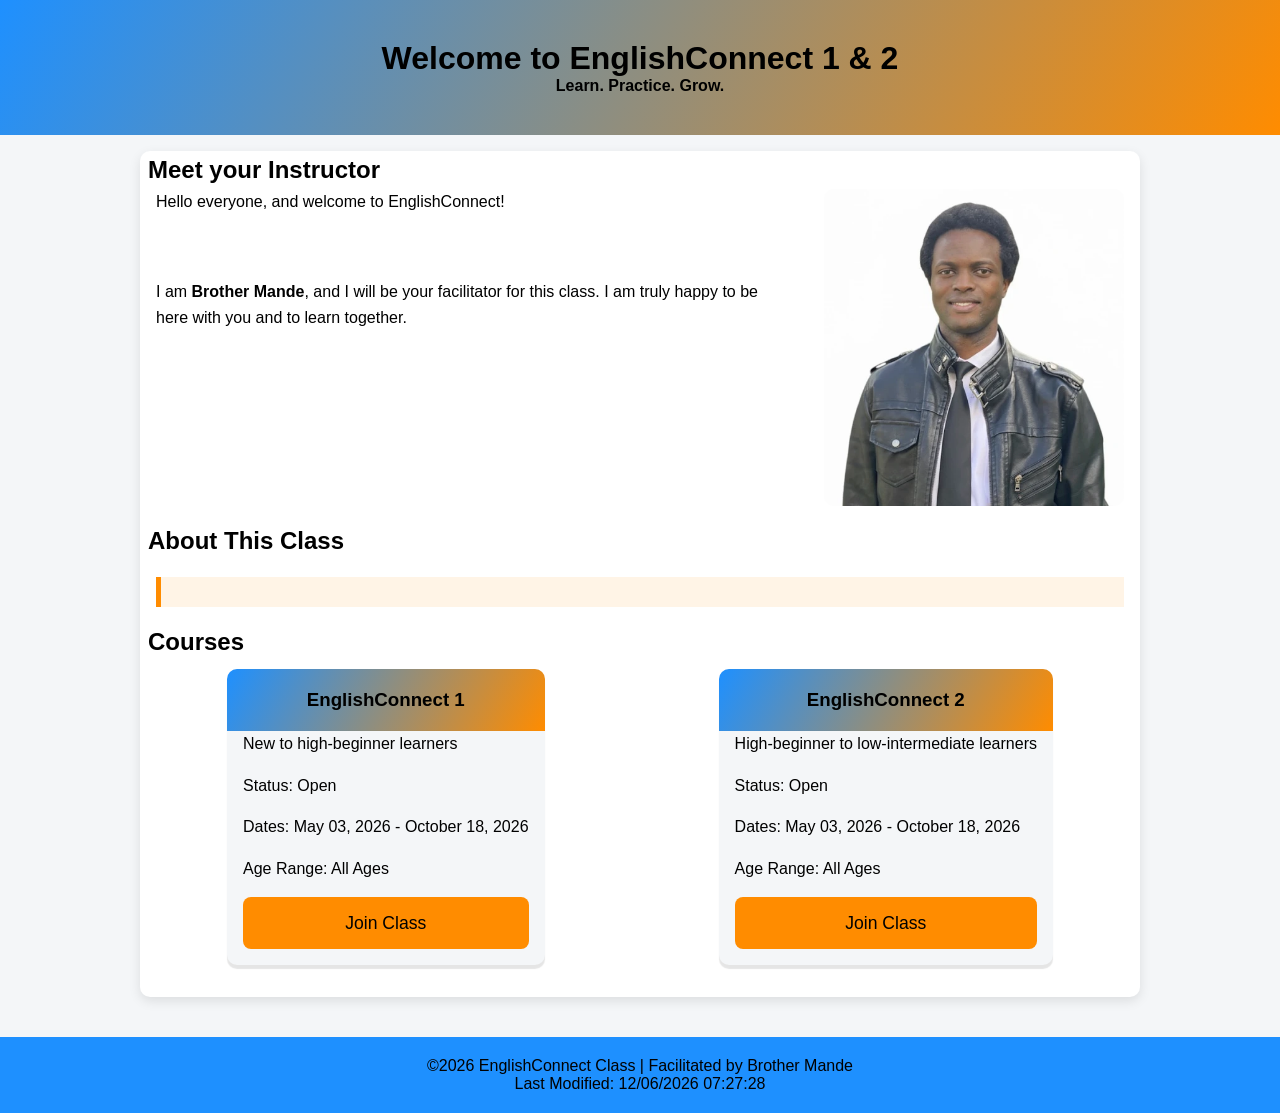
==== index.html @ 0fdedb7d "englishConnect" ====
<!DOCTYPE html>
<html lang="en">
<head>
    <meta charset="UTF-8">
    <meta name="viewport" content="width=device-width, initial-scale=1.0">
    <title>EnglishConnect 1 & 2</title>
    <meta name="author" content="Celeste M. mande">
    <meta name="description" content="Welcome to EnglishConnect 1 & 2 - A program designed to elevate your English speaking skills, vocabulary, and grammar.">
    <link rel="stylesheet" href="styles/english.css">
    <script src="scripts/english.js" defer></script>
    <script type="module" src="scripts/courses.js"></script>
    <script src="scripts/get_dates.js" defer></script>
</head>
<body>
    <header>
        <h1>Welcome to EnglishConnect 1 & 2</h1>
        <p>Learn. Practice. Grow.</p>
    </header>
    <main>
        <h2>Meet your Instructor</h2>

        <section class="introduction">
            <p class="hello">Hello everyone, and welcome to EnglishConnect!</p>

            <p class="mande">I am <strong>Brother Mande</strong>, and I will be your facilitator for this class. I am truly happy to be here with you and to learn together.</p>

            <div id="intro" class="intro">

            </div>

            <div id="languages" class="languages">

            </div>
            
            <div class="profile">
                <img src="images/celeste.webp" alt="Brother Mande">
            </div>
            
        </section>
        
        <section class="about-class">
            <h2>About This Class</h2>

            <div id="purpose">

            </div>
            
            <div id="goals">

            </div>
            

            <div id="highlight" class="highlight">

            </div>
        </section>

        <h2>Courses</h2>
        <section id="courses" class="courses">
            
        </section>

        <!-- <section class="registration">
            <h2>Register for the Class</h2>
            <p>To join this class, please complete the registration form. This will help us understand your level and prepare the best learning experience for you.</p>

            <a href="https://quickreg.churchofjesuschrist.org/join-now/group/361fde5d-fd42-f111-88b4-7c1e5268cfaf" target="_blank" class="button">Join EnglishConnect 1</a>
            <a href="https://quickreg.churchofjesuschrist.org/join-now/group/e6c22bc2-fe42-f111-88b5-000d3a14830b" target="_blank" class="button">Join EnglishConnect 2</a>
        </section> -->
        
    </main>
    <footer>
        <p>&copy;<span id="current-year"></span> EnglishConnect Class | Facilitated by Brother Mande</p>
        <p><span id="last-modified"></span></p>
    </footer>
</body>
</html>
---- styles/english.css ----
* {
    margin: 0;
    padding: 0;
    box-sizing: border-box;
}

:root {
    --background-color: #f4f6f8;
    --text-color: #333;
    --header-title-background: linear-gradient(120deg, #1e90ff, #ff8c00);
    --white-color: white;
    --black-color: #000000;
    --blue-header-footer-color: #1e90ff;
    --highlight-background: #fff4e6;
    --orange-background: #ff8c00;

    --left-border: 5px solid #ff8c00;

    --center-text-align: center;
    --none-text-decoration: none;
    --two-Half-font-size: 2.5rem;

    --ten-border-radius: 10px;

    --inline-display: inline-block;

    --one_padding: 1rem;
    --one_gap: 1rem;
    --flex-display: flex;
    --cursor-pointer: pointer;
    --grid-display: grid;

    --eight_border_radius: 8px;
    --one_margin: 1rem;

    --list-style: none;
    --four-padding: .4rem;
    --text-decoration-none: none;
    --align-items: center;
    --display-block: block;
    --display-none: none;
    --left-margin: .5rem;

    --column-flex-direction: column;
    --row-direction: row;
    --none-list-style: none;
    --four-padding: .4rem;
    --text-decoration-none: none;
    --center-align-items: center;
    --display-block: block;
    --display-none: none;

    --justify-content-around: space-around;
    --justify-content-between: space-between;
}

body {
    background-color: var(--background-color);
    font-family: 'Segoe UI', Tahoma, Geneva, Verdana, sans-serif;
    /* line-height: 1.6; */
    /* color: var(--text-color); */
}

header {
    background: var(--header-title-background);
    color: var(--black-color);
    padding: 40px 20px;
    text-align: var(--center-text-align);

    h1 {
        margin: 0;
        /* font-size: 2.5rem; */
    }

    p {
        font-weight: bold;
    }
}

main {
    margin: 1rem;
    background-color: var(--white-color);
    line-height: 1.6;
    border-radius: var(--ten-border-radius);
    box-shadow: 0 4px 12px rgba(0, 0, 0, 0.1);

    h2 {
        margin-left: .5rem;
        color: var(--black-color);

    }

    p,
    div {
        margin: 0 1rem 1rem;
    }

    .profile {
        display: var(--flex-display);
        justify-content: center;

        img {
            width: 300px;
            height: auto;
            border-radius: var(--ten-border-radius);
        }
    }

    .highlight {
        background-color: var(--highlight-background);
        padding: 15px;
        border-left: 5px solid #ff8c00;
        /* margin: 20px 0; */
    }

    .courses {
        display: var(--flex-display);
        flex-direction: var(--row-direction);
        /* justify-self: center; */
        column-gap: 1rem;
        margin: .5rem;
        /* margin-bottom: 1rem; */

        .course-card {
            /* display: var(--flex-display); */
            /* flex-direction: var(--row-direction); */
            background-color: var(--background-color);
            color: var(--black-color);
            border-radius: var(--ten-border-radius);
            box-shadow: 0 4px 1px rgba(0, 0, 0, 0.1);
            overflow: hidden;
            margin-bottom: 2rem;

            h3 {
                background: var(--header-title-background);
                color: var(--black-color);
                text-align: var(--center-align-items);
                padding: 1rem;
                margin: 0;

            }

            a {
                /* color: var(--text-color); */
                color: var(--black-color);
                font-size: 1.1rem;
                text-decoration: var(--none-text-decoration);
                /* display: var(--flex-display); */
                /* justify-self: center; */


                /* width: 100%; */
            }

            .register-link {
                /* background-color: green; */
                text-align: center;
                background-color: var(--orange-background);
                padding: 12px 22px;
                border-radius: 8px;
                /* transition: 0.3s; */
            }
            
        }
    }
}

footer {

    text-align: center;
    padding: 20px;
    margin-top: 40px;
    background-color: var(--blue-header-footer-color);
    /* background: #1e90ff; */
    color: var(--black-color);
    /* font-weight: bold; */
}

@media only screen and (min-width:38rem) {
    main {
        width: 100%;
        max-width: 1000px;
        margin: 0 auto;
        margin-top: 1rem;

        .introduction {
            /* background-color: red; */
            display: var(--grid-display);
            grid-template-areas:
                "hello picture"
                "name picture"
                "introduction picture"
                "languages picture"
            ;

            .hello {
                grid-area: hello;
            }

            .mande {
                grid-area: name;
            }

            .intro {
                grid-area: introduction;
            }

            .languages {
                grid-area: languages;
            }

            .profile {
                grid-area: picture;
            }
        }

        .courses {
            /* background-color: red; */
            display: var(--flex-display);
            justify-content: var(--justify-content-around);
        }
        .course-card {
            .register-link {
                transition: 0.3s;
            }
            .register-link:hover {
                background-color: #e67600;
            }
        }
        
    }
}
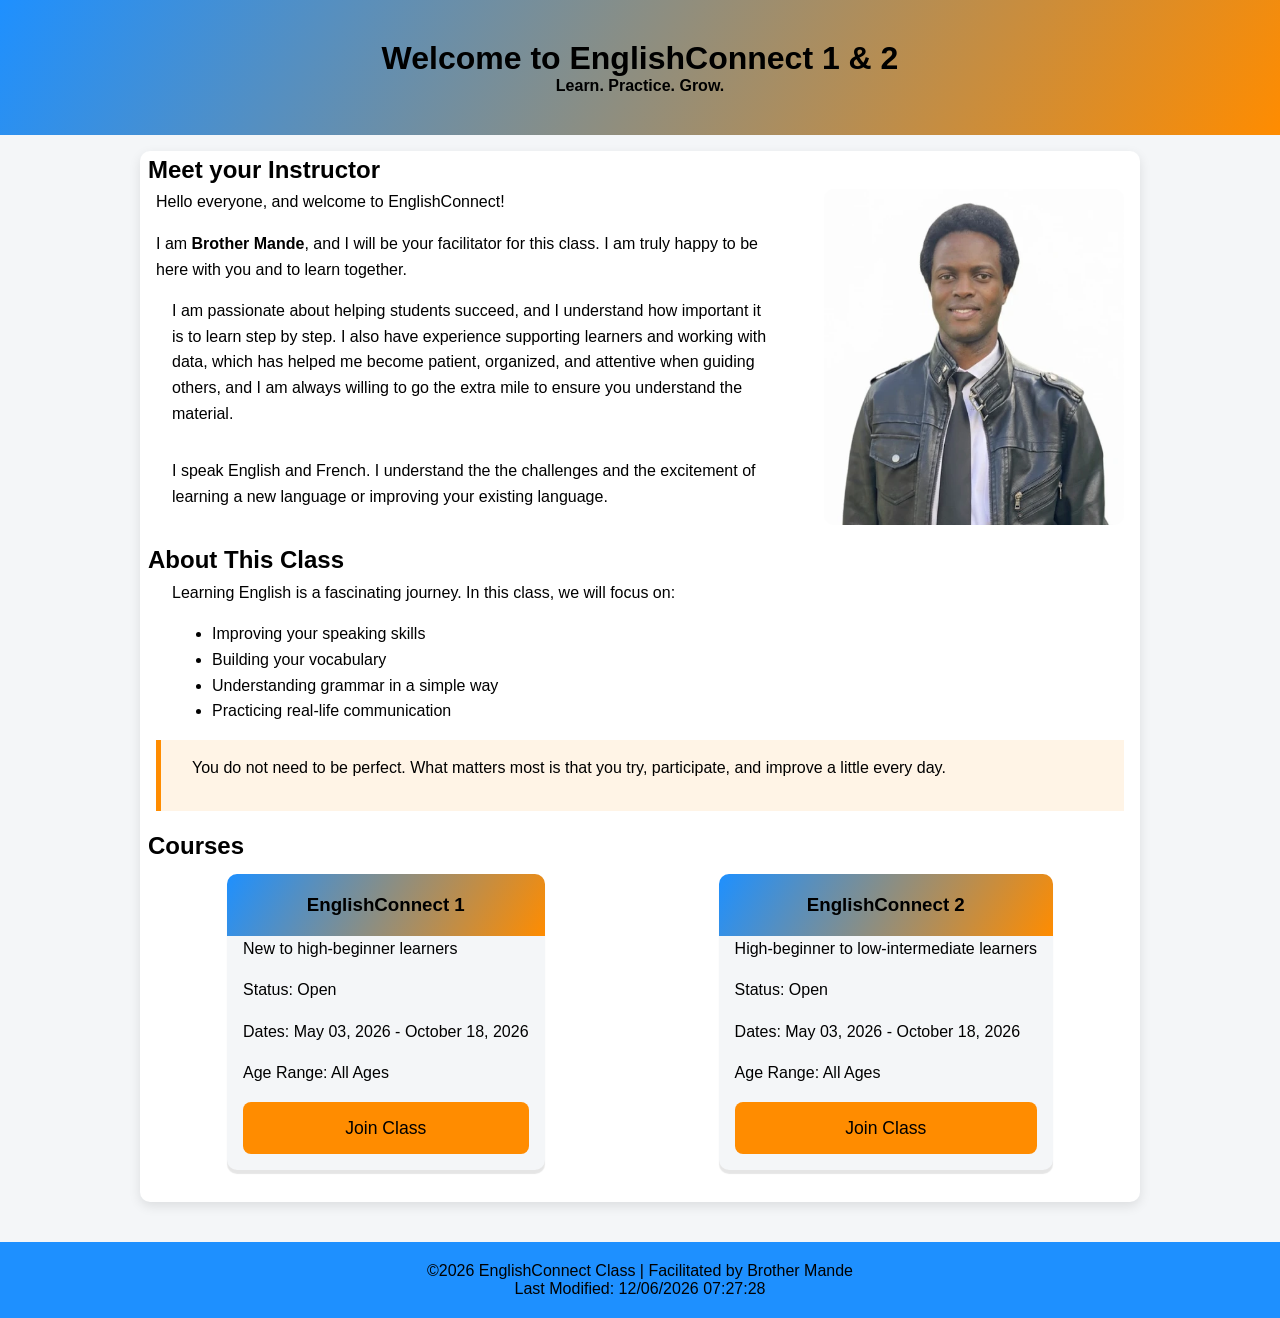
==== commit 710564a0: "last" ====
--- a/index.html
+++ b/index.html
@@ -7,6 +7,7 @@
     <meta name="author" content="Celeste M. mande">
     <meta name="description" content="Welcome to EnglishConnect 1 & 2 - A program designed to elevate your English speaking skills, vocabulary, and grammar.">
     <link rel="stylesheet" href="styles/english.css">
+    <link rel="icon" href="images/favicon.ico">
     <script src="scripts/english.js" defer></script>
     <script type="module" src="scripts/courses.js"></script>
     <script src="scripts/get_dates.js" defer></script>
--- a/styles/english.css
+++ b/styles/english.css
@@ -164,6 +164,10 @@
         }
     }
 }
+#goals {
+    /* background-color: red; */
+    padding-left: 3.5rem;
+}
 
 footer {
 
